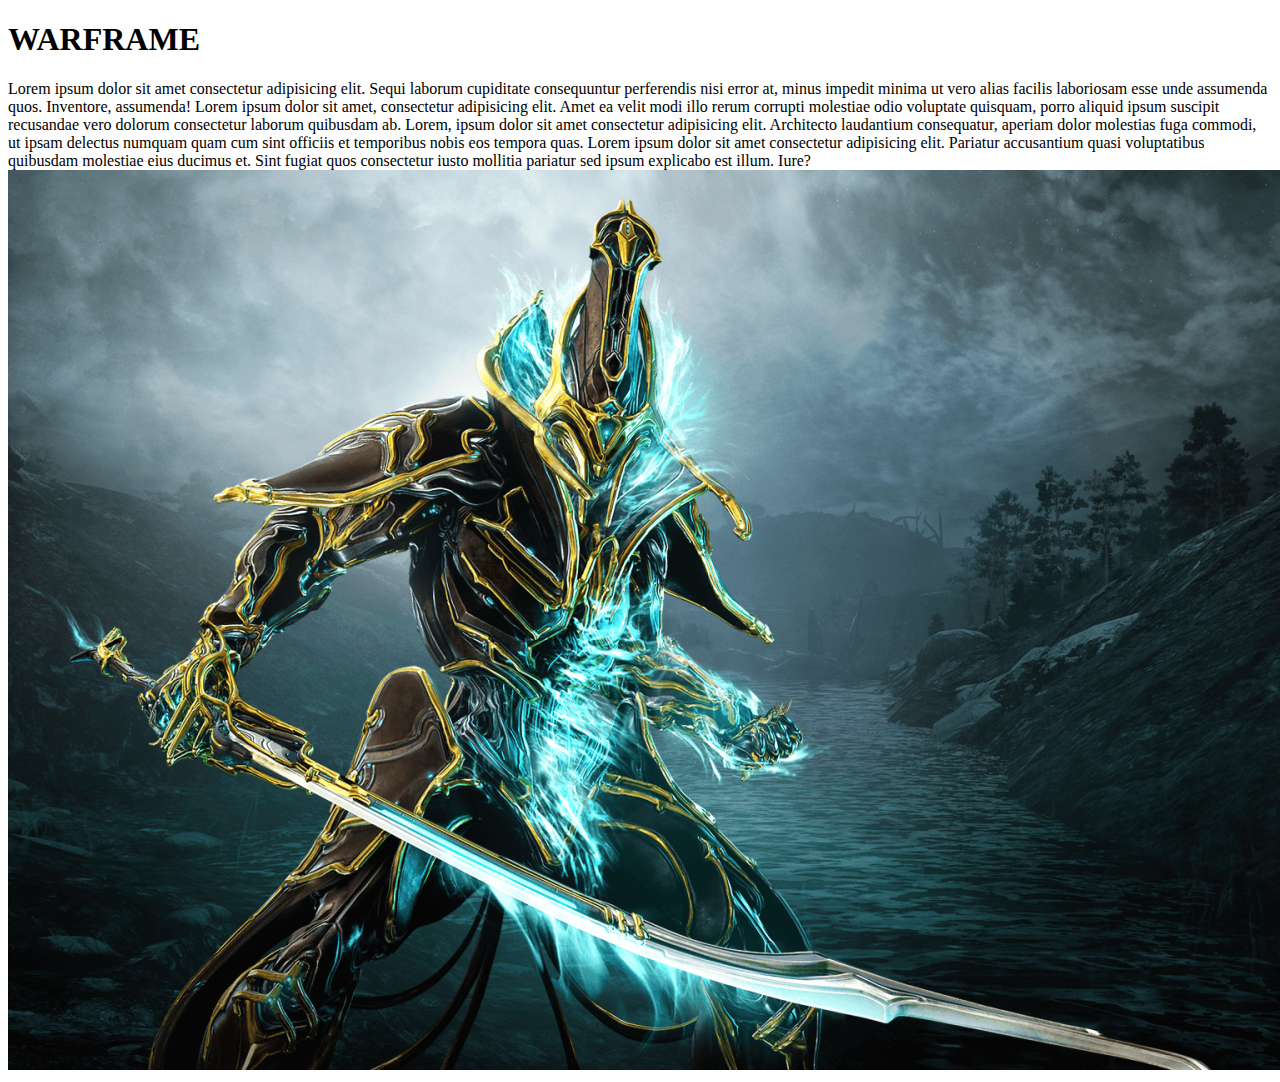
==== index.html @ de1be0ed "Se añade la primera pagina web" ====
<!DOCTYPE html>
<html lang="en">

<head>
    <meta charset="UTF-8">
    <meta name="viewport" content="width=device-width, initial-scale=1.0">
    <title>Warframe</title>
</head>
<h1>WARFRAME</h1>

<head>

<body>
    Lorem ipsum dolor sit amet consectetur adipisicing elit. Sequi laborum cupiditate consequuntur perferendis nisi
    error at, minus impedit minima ut vero alias facilis laboriosam esse unde assumenda quos. Inventore, assumenda!
    Lorem ipsum dolor sit amet, consectetur adipisicing elit. Amet ea velit modi illo rerum corrupti molestiae odio
    voluptate quisquam, porro aliquid ipsum suscipit recusandae vero dolorum consectetur laborum quibusdam ab.
    Lorem, ipsum dolor sit amet consectetur adipisicing elit. Architecto laudantium consequatur, aperiam dolor molestias
    fuga commodi, ut ipsam delectus numquam quam cum sint officiis et temporibus nobis eos tempora quas.
    Lorem ipsum dolor sit amet consectetur adipisicing elit. Pariatur accusantium quasi voluptatibus quibusdam molestiae
    eius ducimus et. Sint fugiat quos consectetur iusto mollitia pariatur sed ipsum explicabo est illum. Iure?
    <img src="Revenant.png" alt="">
</body>

</html>
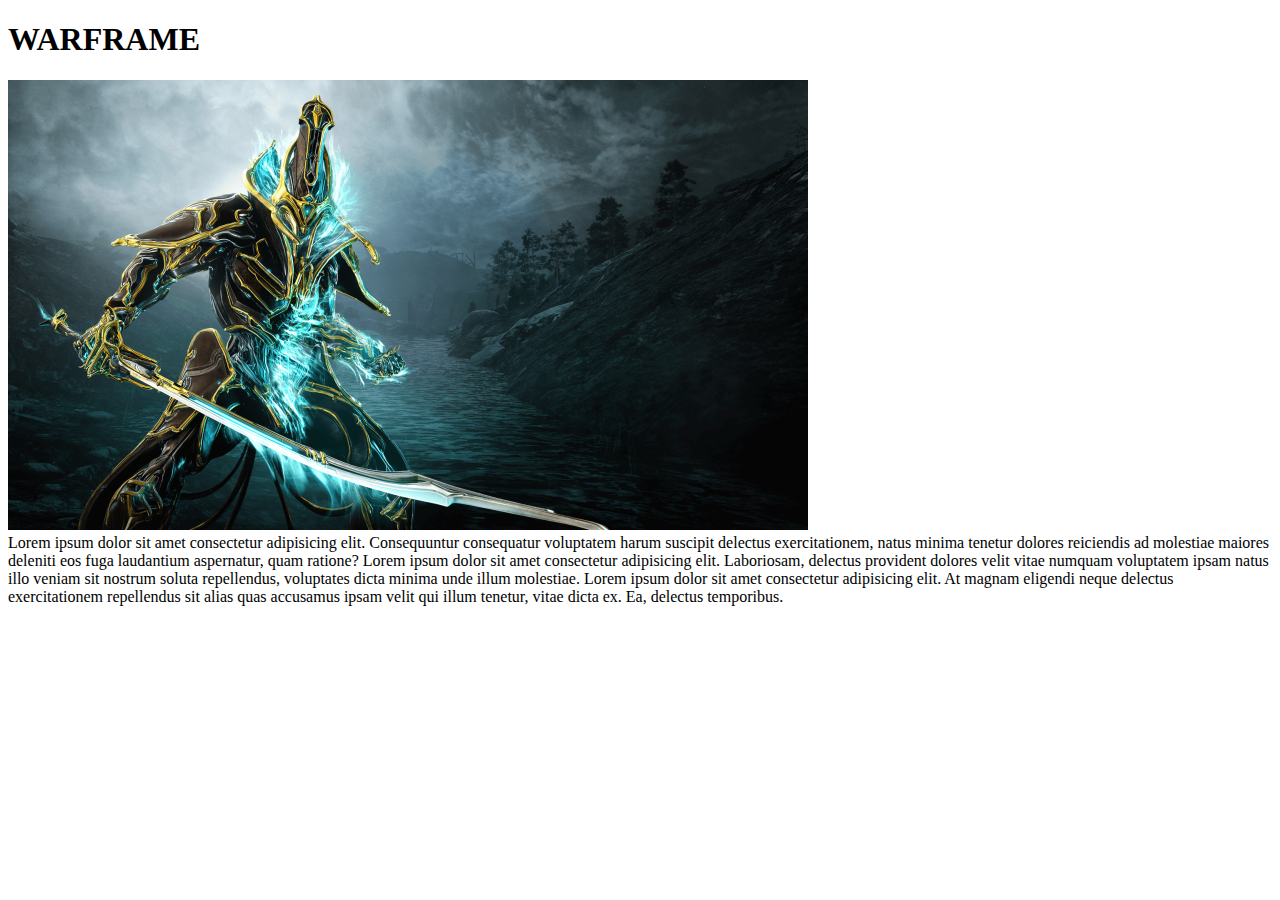
==== commit 2eb00f71: "Se realiza la pagina web" ====
--- a/index.html
+++ b/index.html
@@ -5,21 +5,25 @@
     <meta charset="UTF-8">
     <meta name="viewport" content="width=device-width, initial-scale=1.0">
     <title>Warframe</title>
+    <link rel="icon" href="logo.jpg">
 </head>
 <h1>WARFRAME</h1>
-
 <head>
 
 <body>
-    Lorem ipsum dolor sit amet consectetur adipisicing elit. Sequi laborum cupiditate consequuntur perferendis nisi
-    error at, minus impedit minima ut vero alias facilis laboriosam esse unde assumenda quos. Inventore, assumenda!
-    Lorem ipsum dolor sit amet, consectetur adipisicing elit. Amet ea velit modi illo rerum corrupti molestiae odio
-    voluptate quisquam, porro aliquid ipsum suscipit recusandae vero dolorum consectetur laborum quibusdam ab.
-    Lorem, ipsum dolor sit amet consectetur adipisicing elit. Architecto laudantium consequatur, aperiam dolor molestias
-    fuga commodi, ut ipsam delectus numquam quam cum sint officiis et temporibus nobis eos tempora quas.
-    Lorem ipsum dolor sit amet consectetur adipisicing elit. Pariatur accusantium quasi voluptatibus quibusdam molestiae
-    eius ducimus et. Sint fugiat quos consectetur iusto mollitia pariatur sed ipsum explicabo est illum. Iure?
-    <img src="Revenant.png" alt="">
+    
+    <a href="https://warframe.com" target="_blank">
+        
+        <img src="Revenant.png"
+            width="800px"
+            height="450px"
+        alt="">
+    </a>
+    <br>
+    Lorem ipsum dolor sit amet consectetur adipisicing elit. Consequuntur consequatur voluptatem harum suscipit delectus exercitationem, natus minima tenetur dolores reiciendis ad molestiae maiores deleniti eos fuga laudantium aspernatur, quam ratione?
+    Lorem ipsum dolor sit amet consectetur adipisicing elit. Laboriosam, delectus provident dolores velit vitae numquam voluptatem ipsam natus illo veniam sit nostrum soluta repellendus, voluptates dicta minima unde illum molestiae.
+    Lorem ipsum dolor sit amet consectetur adipisicing elit. At magnam eligendi neque delectus exercitationem repellendus sit alias quas accusamus ipsam velit qui illum tenetur, vitae dicta ex. Ea, delectus temporibus.
+
 </body>
 
 </html>